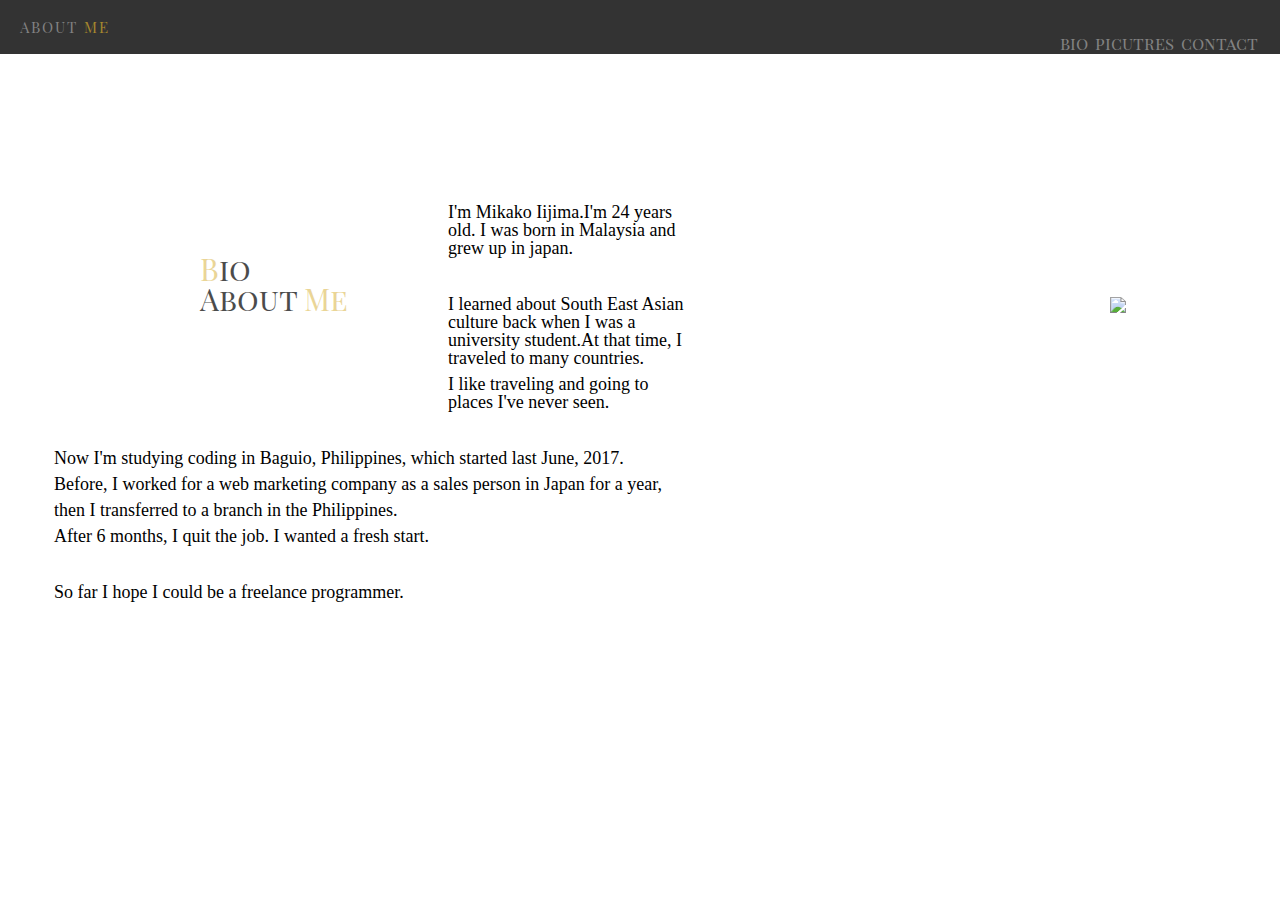
==== index2.html @ 9a9f1ac7 "initial" ====
<!DOCTYPE html>
<html lang="en">

<head>
	<meta charset="utf-8">
	<title>ABOUT ME</title>
	<link rel="stylesheet" media="screen" href="reset.css">
	<link rel="stylesheet" media="screen" href="style2.css">
	<link rel="stylesheet" href="font-awesome.min.css">
	<link href="https://fonts.googleapis.com/css?family=Playfair+Display+SC|Slabo+27px" rel="stylesheet">
</head>

<body id="profile">
	<div class="second-page">
		<div class="header">
			<div class="header-left">
				<a href="file:///C:/Users/MIKAKO/apps/html/profile/index1.html"><h1>ABOUT<span>  ME</span></h1></a>
			</div>

			<div class="icon">
				<a href="https://twitter.com/lumpur01"><i class="fa fa-twitter-square" aria-hidden="true"></i></a></br>
				<a href="https://www.facebook.com/mikako.iijima.9"><i class="fa fa-facebook-square" aria-hidden="true"></i></a></br>
				<a href="https://www.instagram.com/mikakokeshi"><i class="fa fa-instagram" aria-hidden="true"></i></a>
			</div>
			<div class="header-right">
				<ul>
					<li><a href="file:///C:/Users/MIKAKO/apps/html/profile/index4	.html" class="categoli3">contact</a></li>
					<li><a href="file:///C:/Users/MIKAKO/apps/html/profile/index3	.html" class="categoli2">picutres</a></li>
					<li><a href="file:///C:/Users/MIKAKO/apps/html/profile/index2	.html" class="categoli1">bio</a></li>
				</ul>
			</div>
		</div>


		<div id="bio-left">
			<div class="bio"><span>B</span>io</div>
			<p>About <span>Me</span></p>
		</div>

		<div id="bio-right">
			<div class="first">
				<p>I'm Mikako Iijima.I'm 24 years old. I was born in Malaysia and grew up in japan.</p>
			</div>
			<div class="second">
				<p>I learned about South East Asian culture back when I was a university student.At that time, I traveled to many countries. </p>
				<p>I like traveling and going to places I've never seen.</p>
			</div>
			<div class="third">
				<p>Now I'm studying coding in Baguio, Philippines, which started last June, 2017. </p>
				<p>Before, I worked for a web marketing company as a sales person in Japan for a year,</p>
				<p>then I transferred to a branch in the Philippines.</p>
				<p>After 6 months, I quit the job. I wanted a fresh start.</p>
			</div>
			<div class="forth">
				<p>So far I hope I could be a freelance programmer.</p>
			</div>
		</div>
		<pictures>
			<img class="pic1" src="picture/me.jpg">
	</div>
	</pictures>


</body>

</html>
---- style2.css ----
html {
  margin: 0;
  padding: 0;
}

#profile .header {
 　margin:0 auto;
  background-color: #333333;
  padding: 15px;
  color: #828282;
  font-family: 'Playfair Display SC', serif;
}

.header-left a.h1, .header-left a {
  position: absolute;
  top:20px;
  left: 20px;
  font-size: 15px;
  color: #828282;
  font-family: 'Playfair Display SC', serif;
  letter-spacing: 2px;
  text-decoration: none;
}

.header-right ul a {
  font-size: 17px;
  color: #828282;
  text-decoration: none;
  padding-right: 7px;
  margin :0 auto;
  float:right;
  line-height: 8px;
}

span {
  color: #D6AC2C;
  opacity: 0.7;
}

#bio-left {
  font-family: 'Playfair Display SC', serif;
  float: left;
  padding:200px 100px 100px 200px;
  font-size: 30px;
  opacity: 0.7;
}

#bio-left.bio{
  padding:0 0 10px 5px;
}

#bio-right {
padding-top: 130px;
  padding-left: 50px;
  max-width: 50%;
  height: auto;
  font-size: 18px;
  font-family: 'Playfair Display', serif;
}

#bio-right p{
  padding: 4px;
}

#bio-right .first {
  padding: 15px 0;
}

#bio-right .second {
  padding: 15px 0;
}

#bio-right .third {
  padding: 15px 0;
}

#bio-right .forth {
  padding: 15px 0;
}

pictures .pic1 {
  max-width: 30%;
  height: auto;
  position: absolute;
  top: 33%;
  right: 12%;
}

#progile.footer {
  background-color: #333333;
  color: #828282;
  margin-bottom: 300px;
}

.icon {
  margin-left:150px;
  width:30%;
  display: flex;
}

.icon a {
  padding-right:20px;
  font-size: 22px;
  text-decoration: none;
  color: #828282;
}
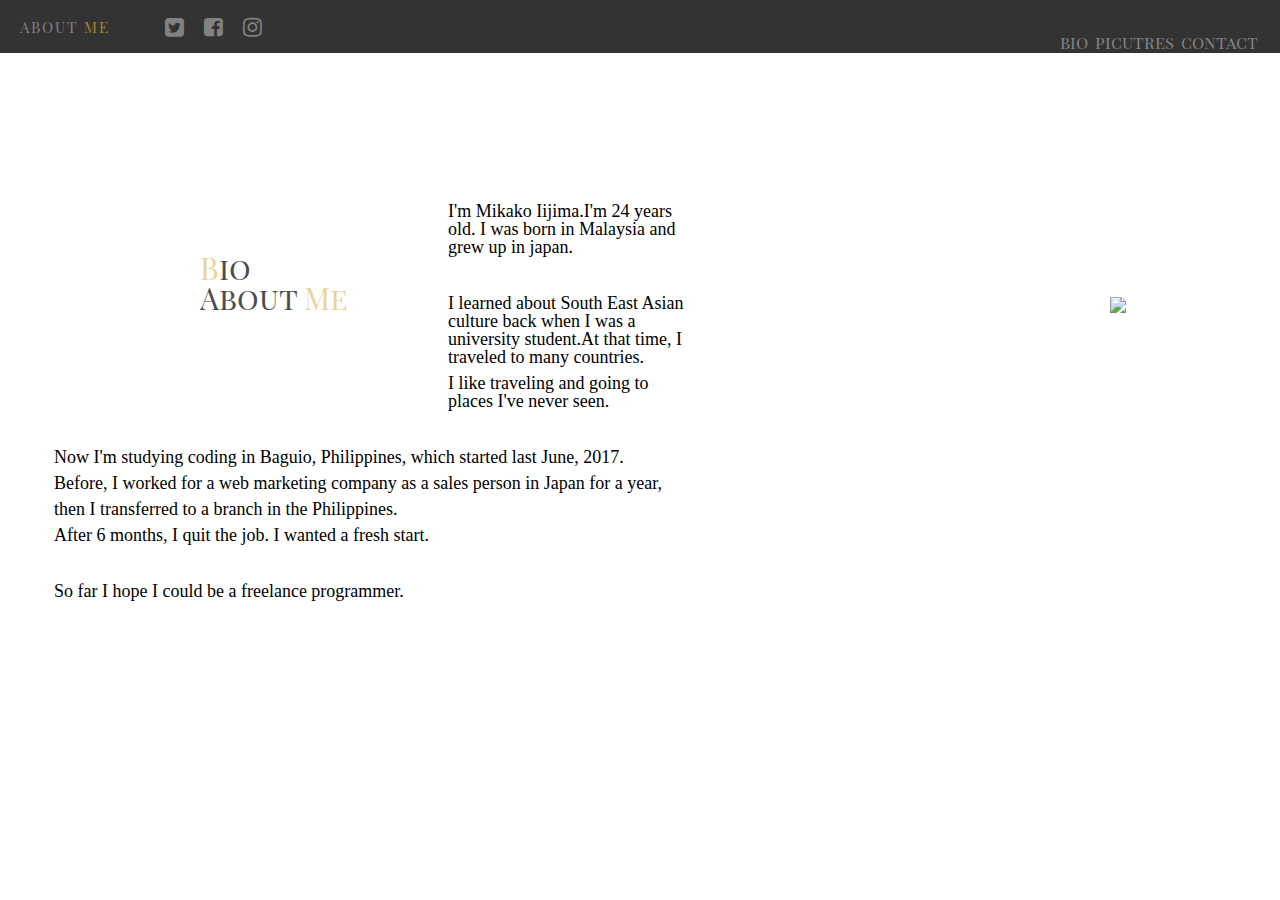
==== commit 8e691dda: "index変更" ====
--- a/index2.html
+++ b/index2.html
@@ -14,7 +14,7 @@
 	<div class="second-page">
 		<div class="header">
 			<div class="header-left">
-				<a href="file:///C:/Users/MIKAKO/apps/html/profile/index1.html"><h1>ABOUT<span>  ME</span></h1></a>
+				<a href="index3.html"><h1>ABOUT<span>  ME</span></h1></a>
 			</div>
 
 			<div class="icon">
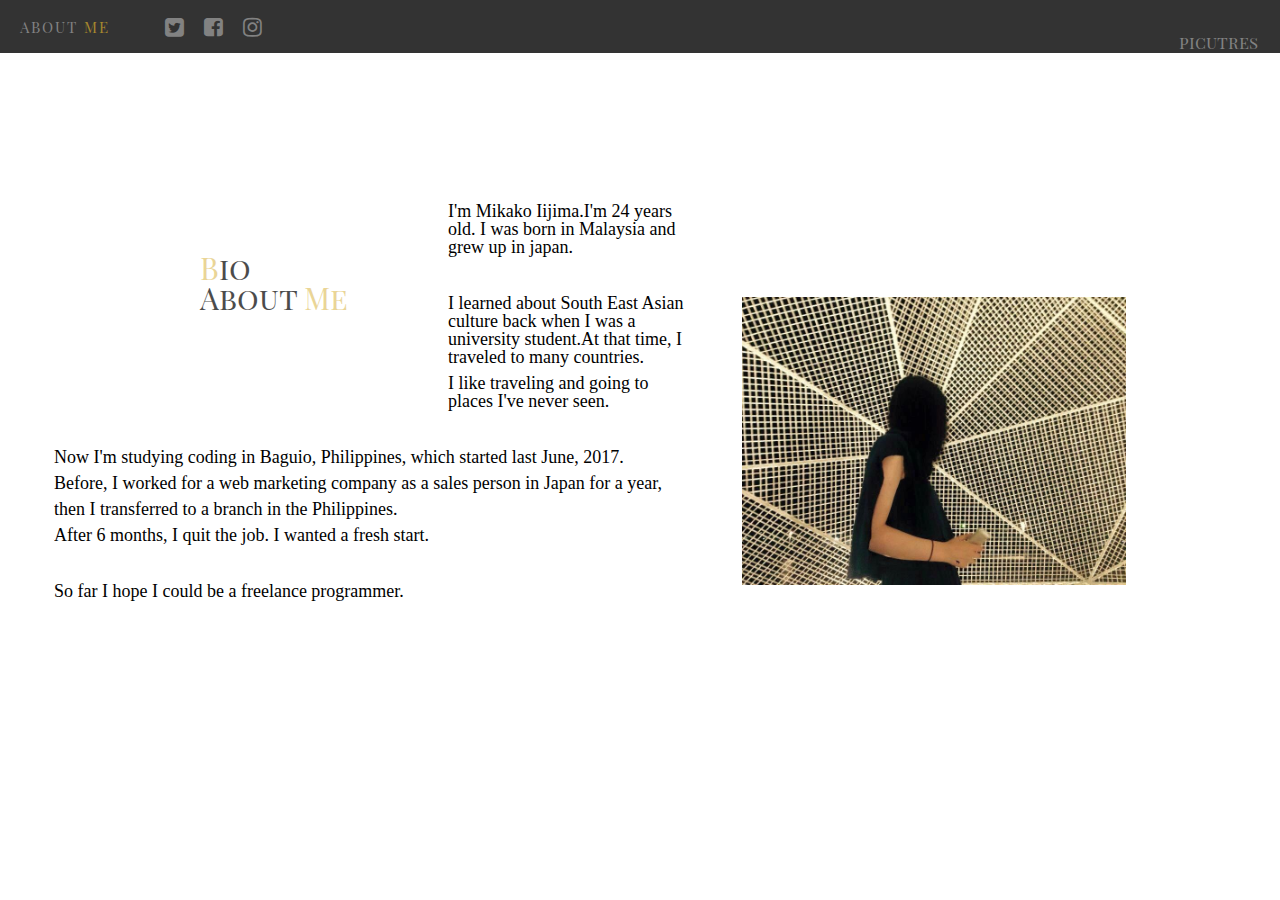
==== commit 7d13c68b: "picture-page" ====
--- a/index2.html
+++ b/index2.html
@@ -24,9 +24,7 @@
 			</div>
 			<div class="header-right">
 				<ul>
-					<li><a href="file:///C:/Users/MIKAKO/apps/html/profile/index4	.html" class="categoli3">contact</a></li>
-					<li><a href="file:///C:/Users/MIKAKO/apps/html/profile/index3	.html" class="categoli2">picutres</a></li>
-					<li><a href="file:///C:/Users/MIKAKO/apps/html/profile/index2	.html" class="categoli1">bio</a></li>
+					<li><a href="index3.html" class="categoli2">picutres</a></li>
 				</ul>
 			</div>
 		</div>
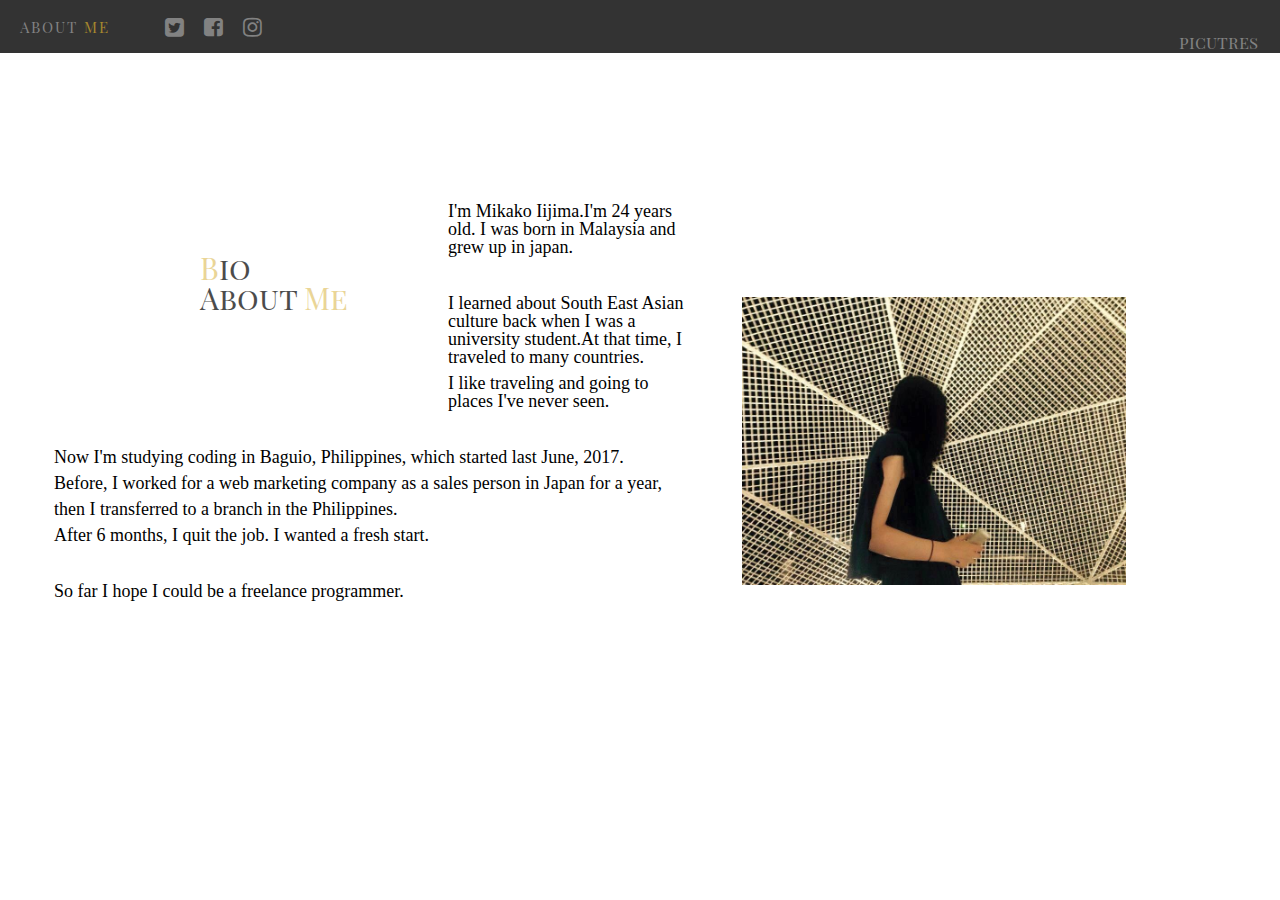
==== commit 6927fcd2: "top" ====
--- a/index2.html
+++ b/index2.html
@@ -14,7 +14,7 @@
 	<div class="second-page">
 		<div class="header">
 			<div class="header-left">
-				<a href="index3.html"><h1>ABOUT<span>  ME</span></h1></a>
+				<a href="index.html"><h1>ABOUT<span>  ME</span></h1></a>
 			</div>
 
 			<div class="icon">
